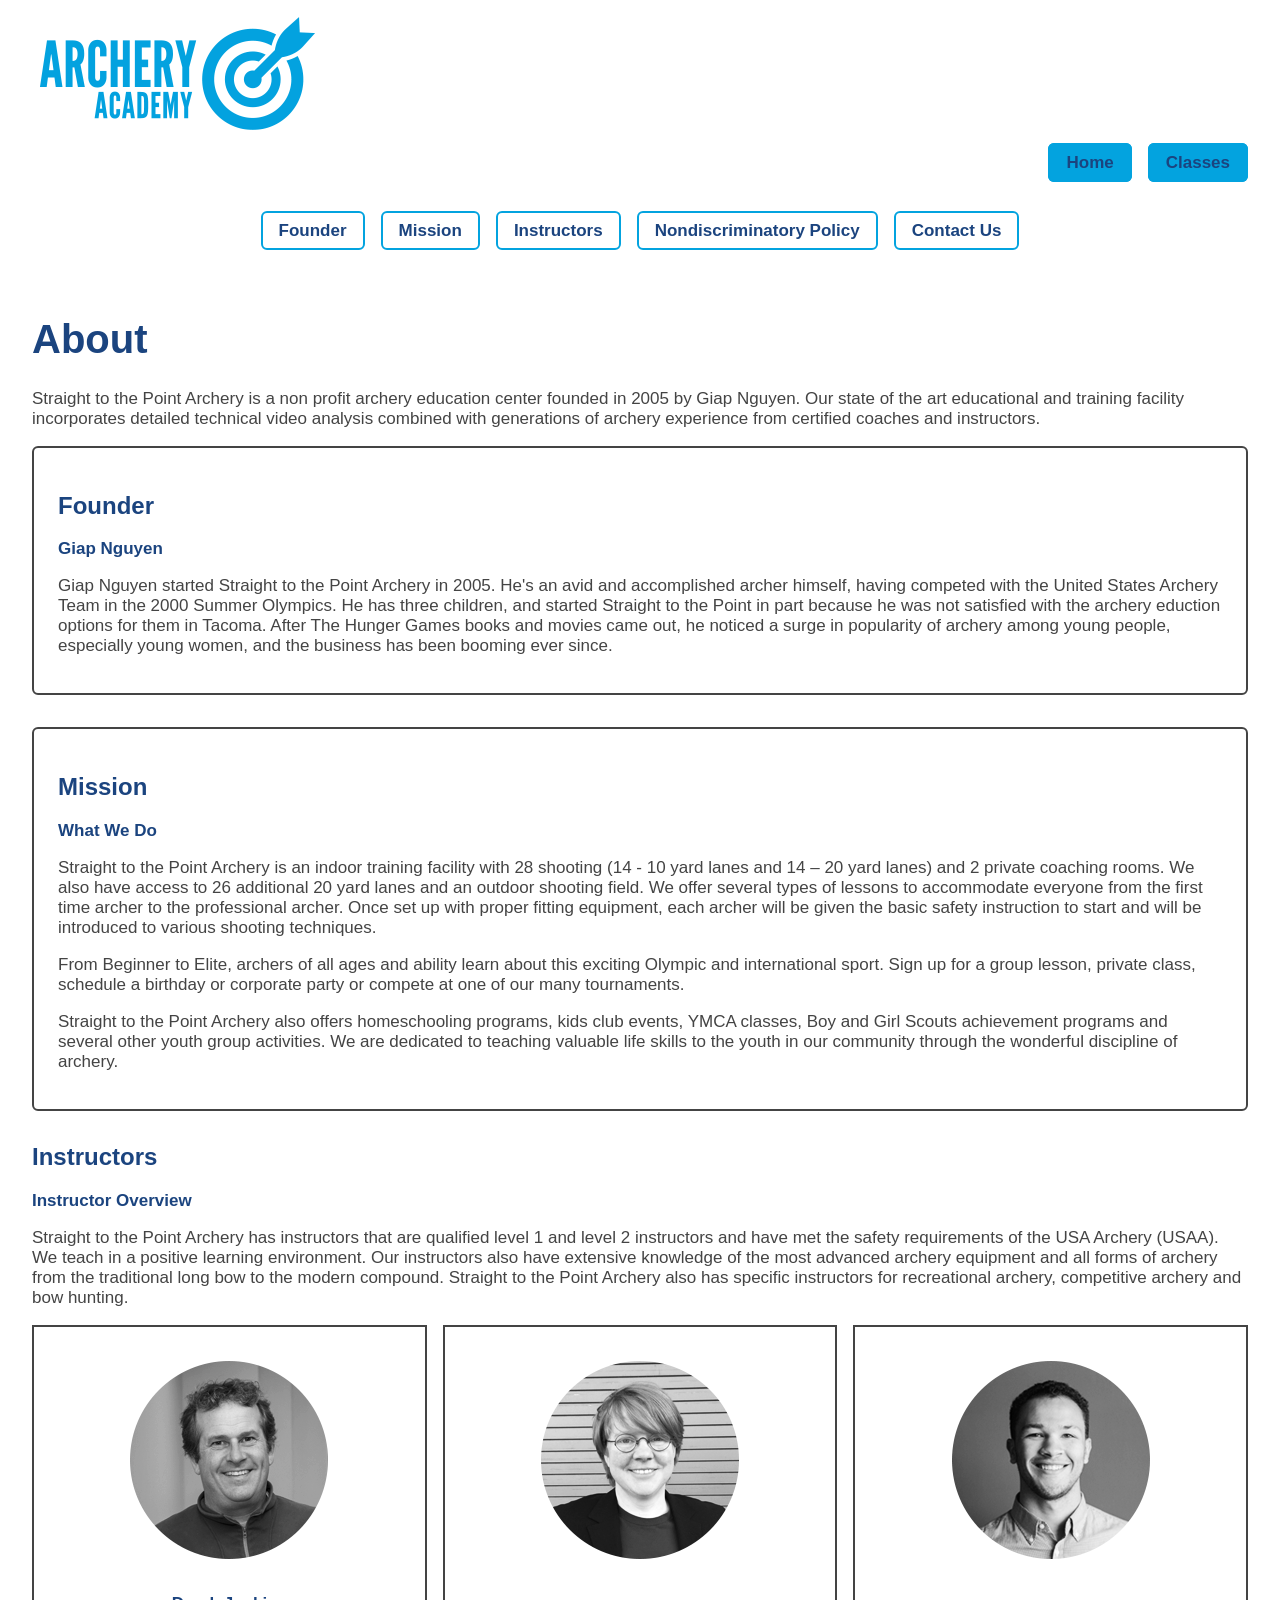
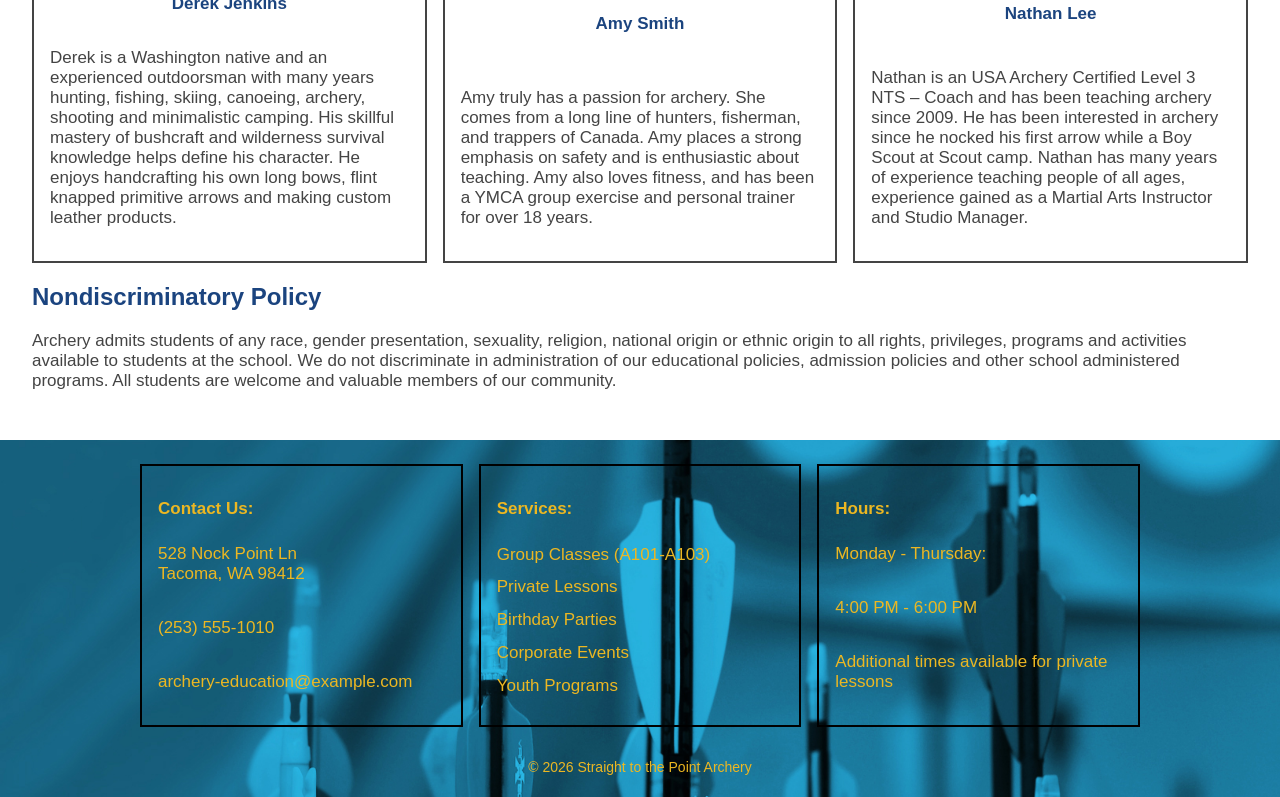
==== about.html @ d2a00cc7 "Initial commit for Assignment 7 update html and css to include grid layout and video" ====
<!DOCTYPE html>
<html lang="en">
  <head>
    <meta charset="UTF-8">
    <title>Straight to the Point Archery</title>
    <!--CSS stylesheet-->
    <link rel="stylesheet" type="text/css" href="styles/stylesheet.css">
  </head>

  <body class="page-grid">
    <header>
      <div>
      <figure>
      <img src="images/archeryAcademy-logo-color.png" alt="archeryAcademy logo image">
      </figure>
      </div>
      <nav>
        <ul>
          <li><a href="index.html">Home</a></li>
          <li><a href="classes.html">Classes</a></li>
        </ul>
      </nav>
      <nav class="sub-nav">
        <ul>
          <li><a href="#founder">Founder</a></li>
          <li><a href="#mission">Mission</a></li>
          <li><a href="#instructors">Instructors</a></li>
          <li><a href="#nondiscriminatory">Nondiscriminatory Policy</a></li>
          <li><a href="#contact">Contact Us</a></li>
        </ul>
      </nav>
    </header>

    <main>

      <h1>About</h1>

      <div id="about"> <!--About-->
        
        <p>Straight to the Point Archery is a non profit archery education center founded in 2005 by Giap Nguyen.  Our state of the art educational and training facility incorporates detailed technical video analysis combined with generations of archery experience from certified coaches and instructors.</p>
      </div>

      
      <section id="founder" class="class-card"> <!--Founder-->
        <h2>Founder</h2>
        <h3>Giap Nguyen</h3>
        <p>Giap Nguyen started Straight to the Point Archery in 2005. He's an avid and accomplished archer himself, having competed with the United States Archery Team in the 2000 Summer Olympics. He has three children, and  started Straight to the Point in part because he was not satisfied with the archery eduction options for them in Tacoma. After The Hunger Games books and movies came out, he noticed a surge in popularity of archery among young people, especially young women, and the business has been booming ever since.</p>
      </section>

      
      <section id="mission" class="class-card"> <!--Mission-->
        <h2>Mission</h2>
        <h3>What We Do</h3>
        <p>Straight to the Point Archery is an indoor training facility with  28 shooting (14 -  10 yard lanes and 14 – 20 yard lanes) and 2 private coaching rooms. We also have access to 26  additional  20 yard lanes  and an outdoor shooting field.  We offer several types of lessons to accommodate everyone from the first time archer to the professional archer. Once set up with proper fitting equipment, each archer will be given the basic safety instruction to start and will be introduced to various shooting techniques.</p>
      
        <p>From Beginner to Elite, archers of all ages and ability learn about this exciting Olympic and international sport. Sign up for a group lesson, private class, schedule a birthday or corporate party or compete at one of our many tournaments.</p>

        <p>Straight to the Point Archery also offers homeschooling programs, kids club events, YMCA classes, Boy and Girl Scouts achievement programs and several other youth group activities. We are dedicated to teaching valuable life skills to the youth in our community through the wonderful discipline of archery.</p>
      </section>

      
      <section id="instructors"> <!--Instructors-->
        <h2>Instructors</h2>
         <article>
          <h3>Instructor Overview</h3>
          <p>Straight to the Point Archery has instructors that are qualified level 1 and level 2 instructors and have met the safety requirements of the USA Archery (USAA). We teach in a positive learning environment.  Our instructors also have extensive knowledge of the most advanced archery equipment and all forms of archery from the traditional long bow to the modern compound.  Straight to the Point Archery also has specific instructors for recreational archery, competitive archery and bow hunting.</p>
          </article>
            <div class="main-grid">
              <article class="vertical-card">
                <figure>
                  <img src="images/instructor-bio-image1.png" alt="instructor-bio-image1">
                </figure>
              
                <h3>Derek Jenkins</h3>
                  <p>Derek is a Washington native and an experienced outdoorsman with many years hunting, fishing, skiing, canoeing, archery, shooting and minimalistic camping. His skillful mastery of bushcraft and wilderness survival knowledge helps define his character. He enjoys handcrafting his own long bows, flint knapped primitive arrows and making custom leather products.</p>
              </article>
    

              <article class="vertical-card">
                <figure>
                  <img src="images/instructor-bio-image2.png" alt="instructor-bio-image2">
                </figure>
                <h3>Amy Smith</h3>
                  <p>Amy truly has a passion for archery. She comes from a long line of hunters, fisherman, and trappers of Canada. Amy  places a strong emphasis on safety and is enthusiastic about teaching. Amy also loves fitness, and  has been a YMCA group exercise and personal trainer for over 18 years.</p>
              </article>

              <article class="vertical-card">
                <figure>
                  <img src="images/instructor-bio-image3.png" alt="instructor-bio-image3">
                </figure>
                <h3>Nathan Lee</h3>
                  <p>Nathan is an USA Archery Certified Level 3 NTS – Coach and has been teaching archery since 2009. He has been interested in archery since he nocked his first arrow while a Boy Scout at Scout camp. Nathan has many years of experience teaching people of all ages, experience gained as a Martial Arts Instructor and Studio Manager.</p>
              </article>
           </div>
      </section>
      

      
      <section id="nondiscriminatory"> <!--Nondiscriminatory Policy-->
        <h2>Nondiscriminatory Policy</h2>
          <p>Archery admits students of any race, gender presentation, sexuality, religion, national origin or ethnic origin to all rights, privileges, programs and activities available to students at the school. We do not discriminate in administration of our educational policies, admission policies and other school administered programs. All students are welcome and valuable members of our community.
          </p>
      </section>

    </main>

    <footer id="contact">
      <div class="footer-box">
        <div class="footer-grid">
         <section class="footer-card">
          <h3>Contact Us: </h3> 
          <p>528 Nock Point Ln <br> Tacoma, WA 98412 </p>
          <p>(253) 555-1010 </p> 
          <p>archery-education@example.com </p>
         </section>
      
         <section class="footer-card">
          <h3>Services: </h3>
          <ul>
           <li>Group Classes (A101-A103)</li>
           <li>Private Lessons</li>
           <li>Birthday Parties</li>
           <li>Corporate Events</li>
           <li>Youth Programs</li>
          </ul>
         </section>

         <section class="footer-card">
          <h3>Hours:</h3>
          <p>Monday - Thursday:</p>
          <p>4:00 PM - 6:00 PM</p>
          <p>Additional times available for private lessons</p>
         </section>
        </div>
      </div>
    <p class="footer-bottom">&copy; 2026 Straight to the Point Archery</p>
    </footer>
  </body>
</html>
---- styles/stylesheet.css ----
/*set body font and background color*/
body {
  font-family:Arial;
  font-size: 17px;
  color: #444444;
  background-color: #ffffff;
  margin: 0;
  padding: 0;
}
/*set h1 font styles*/
h1 {
  font-family:Arial;
  font-weight: bold;
  font-size: 40px;
  color: #1b447f;
}
/*set h2 font styles*/
h2 {
  font-family:Arial;
  font-weight: bold;
  font-size: 24px;
  color: #1b447f;
}
/*set h3 font styles*/
h3 {
  font-family:Arial;
  font-weight: bold;
  font-size: 17px;
  color: #1b447f;
}
/*quotes style*/
.quote {
  font-size: 30px;
  font-family: Arial;
  color: #03a3df;
}

.quote-speaker {
  font-size: 14px;
  font-weight: bold;
  text-transform: uppercase;
  color: #03a3df;
}

/*--------------------------
Navigation (boxed style)
----------------------------*/
nav a {
  border: 2px solid #03a3df;
  padding: 0.5rem 1rem;
  border-radius: 6px;
  margin-right: 1rem;
  text-decoration: none;
  color: #1b447f;
  font-weight: bold;
  background: #03a3df;
}

nav a:hover {
  background: #ecb722;
  color: white;
}

nav ul {
  list-style: none; /* removes bullets */
  padding: 0;
  margin-right: 1rem;
  display: flex; /* puts links next to each other */
  justify-content: flex-end; /* aligns them to the right */
}
nav li {
  margin: 0;
}

.sub-nav {
  margin-top: 3rem;
  margin-left: 2rem;
}

.sub-nav ul {
  justify-content: center; /* moves links to the center */
}

.sub-nav a {
  background: white; 
  color: #1b447f;
}

/*footer image behaves like a background - do not put in html*/
footer {
  background-image: url("../images/footerImage.jpg");
  background-size: cover;
  background-repeat: no-repeat;
  background-position: center;
}
/*Base grid layout to use for every page*/
.page-grid {
  display: grid;
  grid-template-columns: 1fr; /* create one column that stretches across the full width (1 fraction of available space)*/
  grid-template-rows: auto 1fr auto;/* Header Main Footer--create 3 rows, height adjusts to fit the header, 1fr = Main content expands to fill leftover space, Footer fits its content*/
  min-height: 100vh;/*this ensures grid is at least the full height of the browser winder.*/
}
header {
  grid-row: 1;
}
main {
  grid-row: 2;
  padding: 2rem;
}
footer {
  grid-row: 3;
  padding: 0.5rem 1rem;
}
/* Home page grid*/
.home-grid {
  display: grid;
  grid-template-columns: repeat(3, 1fr);
  gap: 2rem;
  padding: 2rem;
}

/* Make Intro section full width */
.intro {
  grid-column: 1 / span 3;
}

/* box styling */
.box {
  border: 2px solid #444444;
  padding: 1.5rem;
  background: #ffffff;
}

/* View All Classes button */
.view-all {
  grid-column: block;
  text-align: center;
  background: #03a3df;
  color: white;
  padding: 1rem;
  display: block;
  text-decoration: none;
  font-weight: bold;
}
.view-all:hover {
  background: #1b447f;
}
/*------------------------
Footer style
--------------------------*/
.footer-box {
  padding: 1rem;
  border-radius: 6px;
  max-width: 1000px;
  margin: 0 auto; /* centers the box */
}
.footer-grid {
  display: grid;
  grid-template-columns: repeat(3, 1fr); /*3 equal columns*/
  gap: 1rem;
}
/* Each section becomes its own box */
.footer-card {
  border: 2px solid black;
  padding: 1rem;
  display: flex;
  flex-direction: column;
  justify-content: space-between; 
  height: 100%; /* equal height inside grid */
  box-sizing: border-box;
  color: #ecb722; 
}

.footer-card h3 {
  font-size: 17px;
  font-weight: bold;
  color: #ecb722; 
  margin-bottom: 0.5rem;
}

.footer-card ul {
  list-style: none;
  padding: 0;
  margin: 0;
}

.footer-card ul li {
  margin-bottom: 0.8rem;
}

.footer-bottom {
  text-align: center;
  margin-top: 1rem;
  font-size: 14px;
  color: #ecb722;
}

/*------------------------------
Group Class and About box style
-------------------------------*/
.class-card {
  border: 2px solid #444444;
  padding: 1.5rem;
  border-radius: 6px;
  background: #ffffff;
  margin-bottom: 2rem;
}

.class-card h3 {
  font-size: 17px;
  font-weight: bold;
  color: #1b447f;
  margin-top: 0;
}

.class-card p {
  margin-bottom: 0.8rem;
}
/*------------------------------
Private Class and Instructor box style
-------------------------------*/
.main-grid {
  display: grid;
  grid-template-columns: repeat(3, 1fr); /*3 equal columns*/
  gap: 1rem;
}
/* Each section becomes its own box */
.vertical-card {
  border: 2px solid #444444;
  padding: 1rem;
  display: flex;
  flex-direction: column;
  justify-content: space-between; 
  height: 100%;
  box-sizing: border-box;
}
.vertical-card h3 {
  text-align: center;
}
.vertical-card img {
  display: block;
  margin: 0 auto;
}
/*-----------------------------
video style
------------------------------*/
.video {
  display: flex;
  flex-direction: column;   
  align-items: center;      
  text-align: center;      
  margin: 2rem 0;        
}
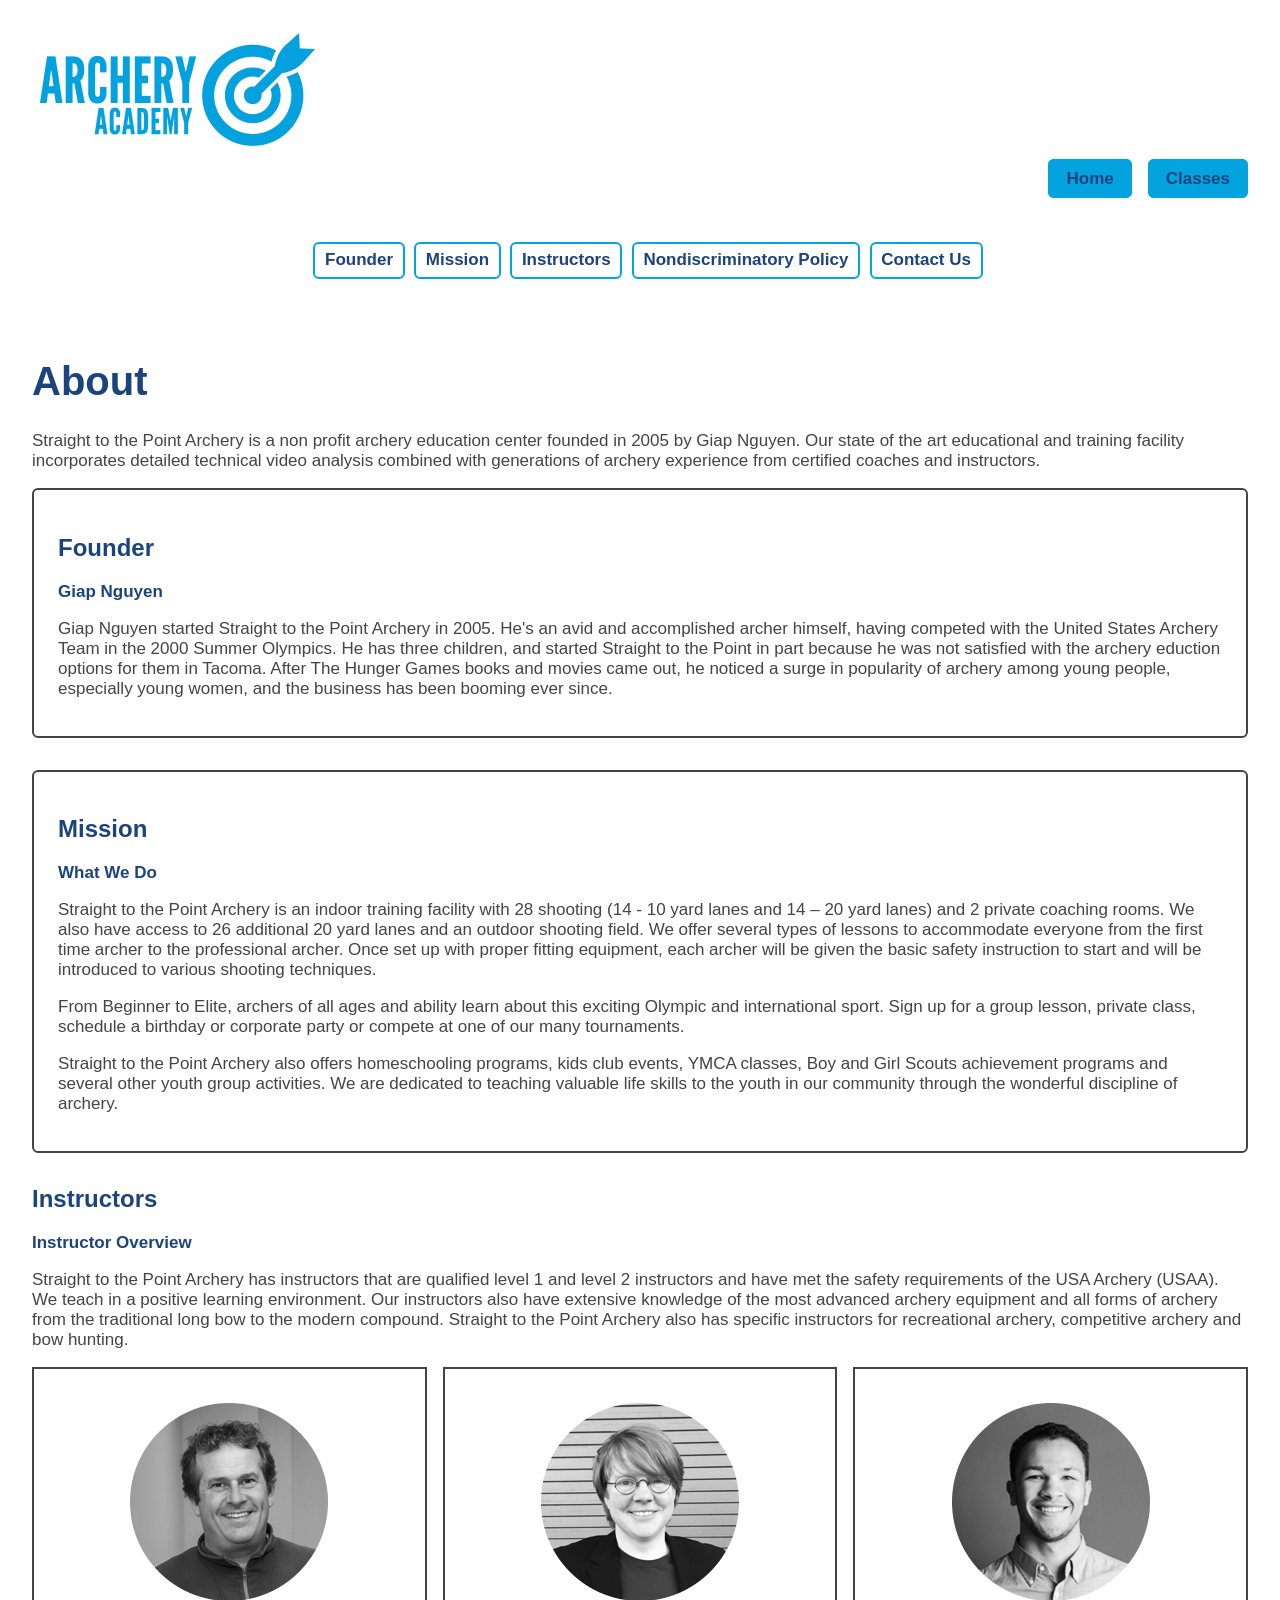
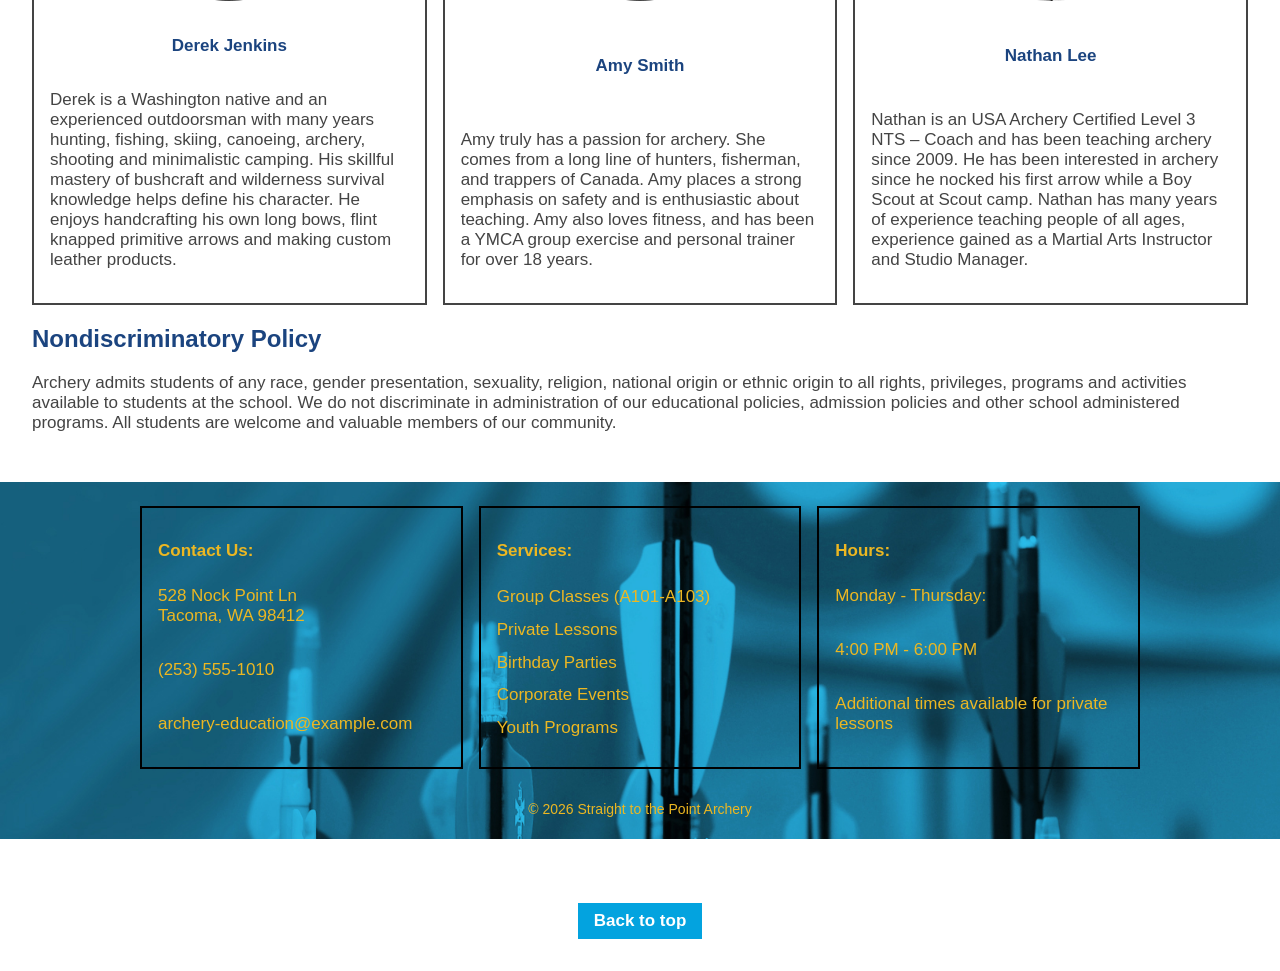
==== commit fedabf38: "Add accessibility feature: skip link, back-to-top, focus fixes, and 200% zoom support" ====
--- a/about.html
+++ b/about.html
@@ -1,18 +1,21 @@
 <!DOCTYPE html>
 <html lang="en">
-  <head>
-    <meta charset="UTF-8">
-    <title>Straight to the Point Archery</title>
-    <!--CSS stylesheet-->
-    <link rel="stylesheet" type="text/css" href="styles/stylesheet.css">
-  </head>
 
-  <body class="page-grid">
+<head>
+  <meta charset="UTF-8">
+  <title>Straight to the Point Archery</title>
+  <!--CSS stylesheet-->
+  <link rel="stylesheet" type="text/css" href="styles/stylesheet.css">
+</head>
+
+<body tabindex="-1">
+  <a href="#main-content" class="skip-link">Skip to main content</a>
+  <div id="top" class="page-grid">
     <header>
       <div>
-      <figure>
-      <img src="images/archeryAcademy-logo-color.png" alt="archeryAcademy logo image">
-      </figure>
+        <figure tabindex="-1">
+          <img src="images/archeryAcademy-logo-color.png" alt="Archery Academy logo">
+        </figure>
       </div>
       <nav>
         <ul>
@@ -31,109 +34,142 @@
       </nav>
     </header>
 
-    <main>
+    <main id="main-content">
 
       <h1>About</h1>
 
       <div id="about"> <!--About-->
-        
-        <p>Straight to the Point Archery is a non profit archery education center founded in 2005 by Giap Nguyen.  Our state of the art educational and training facility incorporates detailed technical video analysis combined with generations of archery experience from certified coaches and instructors.</p>
+
+        <p>Straight to the Point Archery is a non profit archery education center founded in 2005 by Giap Nguyen. Our
+          state of the art educational and training facility incorporates detailed technical video analysis combined
+          with generations of archery experience from certified coaches and instructors.</p>
       </div>
 
-      
+
       <section id="founder" class="class-card"> <!--Founder-->
         <h2>Founder</h2>
         <h3>Giap Nguyen</h3>
-        <p>Giap Nguyen started Straight to the Point Archery in 2005. He's an avid and accomplished archer himself, having competed with the United States Archery Team in the 2000 Summer Olympics. He has three children, and  started Straight to the Point in part because he was not satisfied with the archery eduction options for them in Tacoma. After The Hunger Games books and movies came out, he noticed a surge in popularity of archery among young people, especially young women, and the business has been booming ever since.</p>
+        <p>Giap Nguyen started Straight to the Point Archery in 2005. He's an avid and accomplished archer himself,
+          having competed with the United States Archery Team in the 2000 Summer Olympics. He has three children, and
+          started Straight to the Point in part because he was not satisfied with the archery eduction options for them
+          in Tacoma. After The Hunger Games books and movies came out, he noticed a surge in popularity of archery among
+          young people, especially young women, and the business has been booming ever since.</p>
       </section>
 
-      
+
       <section id="mission" class="class-card"> <!--Mission-->
         <h2>Mission</h2>
         <h3>What We Do</h3>
-        <p>Straight to the Point Archery is an indoor training facility with  28 shooting (14 -  10 yard lanes and 14 – 20 yard lanes) and 2 private coaching rooms. We also have access to 26  additional  20 yard lanes  and an outdoor shooting field.  We offer several types of lessons to accommodate everyone from the first time archer to the professional archer. Once set up with proper fitting equipment, each archer will be given the basic safety instruction to start and will be introduced to various shooting techniques.</p>
-      
-        <p>From Beginner to Elite, archers of all ages and ability learn about this exciting Olympic and international sport. Sign up for a group lesson, private class, schedule a birthday or corporate party or compete at one of our many tournaments.</p>
+        <p>Straight to the Point Archery is an indoor training facility with 28 shooting (14 - 10 yard lanes and 14 – 20
+          yard lanes) and 2 private coaching rooms. We also have access to 26 additional 20 yard lanes and an outdoor
+          shooting field. We offer several types of lessons to accommodate everyone from the first time archer to the
+          professional archer. Once set up with proper fitting equipment, each archer will be given the basic safety
+          instruction to start and will be introduced to various shooting techniques.</p>
 
-        <p>Straight to the Point Archery also offers homeschooling programs, kids club events, YMCA classes, Boy and Girl Scouts achievement programs and several other youth group activities. We are dedicated to teaching valuable life skills to the youth in our community through the wonderful discipline of archery.</p>
+        <p>From Beginner to Elite, archers of all ages and ability learn about this exciting Olympic and international
+          sport. Sign up for a group lesson, private class, schedule a birthday or corporate party or compete at one of
+          our many tournaments.</p>
+
+        <p>Straight to the Point Archery also offers homeschooling programs, kids club events, YMCA classes, Boy and
+          Girl Scouts achievement programs and several other youth group activities. We are dedicated to teaching
+          valuable life skills to the youth in our community through the wonderful discipline of archery.</p>
       </section>
 
-      
+
       <section id="instructors"> <!--Instructors-->
         <h2>Instructors</h2>
-         <article>
+        <article>
           <h3>Instructor Overview</h3>
-          <p>Straight to the Point Archery has instructors that are qualified level 1 and level 2 instructors and have met the safety requirements of the USA Archery (USAA). We teach in a positive learning environment.  Our instructors also have extensive knowledge of the most advanced archery equipment and all forms of archery from the traditional long bow to the modern compound.  Straight to the Point Archery also has specific instructors for recreational archery, competitive archery and bow hunting.</p>
+          <p>Straight to the Point Archery has instructors that are qualified level 1 and level 2 instructors and have
+            met the safety requirements of the USA Archery (USAA). We teach in a positive learning environment. Our
+            instructors also have extensive knowledge of the most advanced archery equipment and all forms of archery
+            from the traditional long bow to the modern compound. Straight to the Point Archery also has specific
+            instructors for recreational archery, competitive archery and bow hunting.</p>
+        </article>
+        <div class="main-grid">
+          <article class="vertical-card">
+            <figure>
+              <img src="images/instructor-bio-image1.png" alt="instructor-bio-image1">
+            </figure>
+
+            <h3>Derek Jenkins</h3>
+            <p>Derek is a Washington native and an experienced outdoorsman with many years hunting, fishing, skiing,
+              canoeing, archery, shooting and minimalistic camping. His skillful mastery of bushcraft and wilderness
+              survival knowledge helps define his character. He enjoys handcrafting his own long bows, flint knapped
+              primitive arrows and making custom leather products.</p>
           </article>
-            <div class="main-grid">
-              <article class="vertical-card">
-                <figure>
-                  <img src="images/instructor-bio-image1.png" alt="instructor-bio-image1">
-                </figure>
-              
-                <h3>Derek Jenkins</h3>
-                  <p>Derek is a Washington native and an experienced outdoorsman with many years hunting, fishing, skiing, canoeing, archery, shooting and minimalistic camping. His skillful mastery of bushcraft and wilderness survival knowledge helps define his character. He enjoys handcrafting his own long bows, flint knapped primitive arrows and making custom leather products.</p>
-              </article>
-    
 
-              <article class="vertical-card">
-                <figure>
-                  <img src="images/instructor-bio-image2.png" alt="instructor-bio-image2">
-                </figure>
-                <h3>Amy Smith</h3>
-                  <p>Amy truly has a passion for archery. She comes from a long line of hunters, fisherman, and trappers of Canada. Amy  places a strong emphasis on safety and is enthusiastic about teaching. Amy also loves fitness, and  has been a YMCA group exercise and personal trainer for over 18 years.</p>
-              </article>
 
-              <article class="vertical-card">
-                <figure>
-                  <img src="images/instructor-bio-image3.png" alt="instructor-bio-image3">
-                </figure>
-                <h3>Nathan Lee</h3>
-                  <p>Nathan is an USA Archery Certified Level 3 NTS – Coach and has been teaching archery since 2009. He has been interested in archery since he nocked his first arrow while a Boy Scout at Scout camp. Nathan has many years of experience teaching people of all ages, experience gained as a Martial Arts Instructor and Studio Manager.</p>
-              </article>
-           </div>
+          <article class="vertical-card">
+            <figure>
+              <img src="images/instructor-bio-image2.png" alt="instructor-bio-image2">
+            </figure>
+            <h3>Amy Smith</h3>
+            <p>Amy truly has a passion for archery. She comes from a long line of hunters, fisherman, and trappers of
+              Canada. Amy places a strong emphasis on safety and is enthusiastic about teaching. Amy also loves fitness,
+              and has been a YMCA group exercise and personal trainer for over 18 years.</p>
+          </article>
+
+          <article class="vertical-card">
+            <figure>
+              <img src="images/instructor-bio-image3.png" alt="instructor-bio-image3">
+            </figure>
+            <h3>Nathan Lee</h3>
+            <p>Nathan is an USA Archery Certified Level 3 NTS – Coach and has been teaching archery since 2009. He has
+              been interested in archery since he nocked his first arrow while a Boy Scout at Scout camp. Nathan has
+              many years of experience teaching people of all ages, experience gained as a Martial Arts Instructor and
+              Studio Manager.</p>
+          </article>
+        </div>
       </section>
-      
 
-      
+
+
       <section id="nondiscriminatory"> <!--Nondiscriminatory Policy-->
         <h2>Nondiscriminatory Policy</h2>
-          <p>Archery admits students of any race, gender presentation, sexuality, religion, national origin or ethnic origin to all rights, privileges, programs and activities available to students at the school. We do not discriminate in administration of our educational policies, admission policies and other school administered programs. All students are welcome and valuable members of our community.
-          </p>
+        <p>Archery admits students of any race, gender presentation, sexuality, religion, national origin or ethnic
+          origin to all rights, privileges, programs and activities available to students at the school. We do not
+          discriminate in administration of our educational policies, admission policies and other school administered
+          programs. All students are welcome and valuable members of our community.
+        </p>
       </section>
 
     </main>
-
+    <div class="back-to-top-container">
+      <a href="#top" class="back-to-top">Back to top</a>
+    </div>
     <footer id="contact">
       <div class="footer-box">
         <div class="footer-grid">
-         <section class="footer-card">
-          <h3>Contact Us: </h3> 
-          <p>528 Nock Point Ln <br> Tacoma, WA 98412 </p>
-          <p>(253) 555-1010 </p> 
-          <p>archery-education@example.com </p>
-         </section>
-      
-         <section class="footer-card">
-          <h3>Services: </h3>
-          <ul>
-           <li>Group Classes (A101-A103)</li>
-           <li>Private Lessons</li>
-           <li>Birthday Parties</li>
-           <li>Corporate Events</li>
-           <li>Youth Programs</li>
-          </ul>
-         </section>
+          <section class="footer-card">
+            <h3>Contact Us: </h3>
+            <p>528 Nock Point Ln <br> Tacoma, WA 98412 </p>
+            <p>(253) 555-1010 </p>
+            <p>archery-education@example.com </p>
+          </section>
 
-         <section class="footer-card">
-          <h3>Hours:</h3>
-          <p>Monday - Thursday:</p>
-          <p>4:00 PM - 6:00 PM</p>
-          <p>Additional times available for private lessons</p>
-         </section>
+          <section class="footer-card">
+            <h3>Services: </h3>
+            <ul>
+              <li>Group Classes (A101-A103)</li>
+              <li>Private Lessons</li>
+              <li>Birthday Parties</li>
+              <li>Corporate Events</li>
+              <li>Youth Programs</li>
+            </ul>
+          </section>
+
+          <section class="footer-card">
+            <h3>Hours:</h3>
+            <p>Monday - Thursday:</p>
+            <p>4:00 PM - 6:00 PM</p>
+            <p>Additional times available for private lessons</p>
+          </section>
         </div>
       </div>
-    <p class="footer-bottom">&copy; 2026 Straight to the Point Archery</p>
+      <p class="footer-bottom">&copy; 2026 Straight to the Point Archery</p>
     </footer>
-  </body>
+  </div>
+</body>
+
 </html>
--- a/styles/stylesheet.css
+++ b/styles/stylesheet.css
@@ -77,14 +77,22 @@
   margin-top: 3rem;
   margin-left: 2rem;
 }
-
+/* make sub-nav ul becomes a felx container and all the li items become flex items*/
 .sub-nav ul {
+  display: flex;
   justify-content: center; /* moves links to the center */
+  flex-wrap: wrap; /*move the button to the next line when it get too big*/
 }
 
 .sub-nav a {
+  padding: 0.4rem 0.6rem;
+  margin: 0.3rem;
   background: white; 
   color: #1b447f;
+  white-space: normal; /* prevent buttons from smashing into the others*/
+  max-width: 100%; /*ensure the button never grow wider than the screen*/
+  display: inline-block;
+
 }
 
 /*footer image behaves like a background - do not put in html*/
@@ -100,9 +108,14 @@
   grid-template-columns: 1fr; /* create one column that stretches across the full width (1 fraction of available space)*/
   grid-template-rows: auto 1fr auto;/* Header Main Footer--create 3 rows, height adjusts to fit the header, 1fr = Main content expands to fill leftover space, Footer fits its content*/
   min-height: 100vh;/*this ensures grid is at least the full height of the browser winder.*/
+  outline: none;
+}
+.page-grid:focus {
+  outline: none;
 }
 header {
   grid-row: 1;
+  padding-top: 1rem;
 }
 main {
   grid-row: 2;
@@ -199,6 +212,7 @@
 /*------------------------------
 Group Class and About box style
 -------------------------------*/
+
 .class-card {
   border: 2px solid #444444;
   padding: 1.5rem;
@@ -242,6 +256,7 @@
   display: block;
   margin: 0 auto;
 }
+
 /*-----------------------------
 video style
 ------------------------------*/
@@ -251,4 +266,80 @@
   align-items: center;      
   text-align: center;      
   margin: 2rem 0;        
+}
+/*--------------------------------------------------------
+Using Flexbox for mobile but still Keep the same structure for desktop
+---------------------------------------------------------*/
+@media (max-width: 980px) {
+  #group-classes {
+    display: flex;
+    flex-direction: column;
+    align-items: center;
+    text-align: center;
+    gap: 1rem;
+  }
+
+  /* Adjust Each class card */
+  .class-card {
+    width: 85%;
+  }
+  /*Adjust private lessons & instructor section */
+  #private-lesson {
+    text-align: center;
+  }
+  .main-grid {
+    display: flex;
+    flex-direction: column;
+    align-items: center;
+    gap: 1rem;
+  }
+  /* Adjust Each vertical class card */
+  .vertical-card {
+    width: 85%;
+  }
+}
+/*-----------------------------------------------
+Accessibility features
+-----------------------------------------------*/
+/* skip to main content*/
+.skip-link {
+  position: absolute;
+  top:-40px;
+  left: 0;
+  background: #ecb722;
+  color: #1b447f;
+  padding: 0.5rem 1rem;
+  text-decoration: none;
+  z-index: 9999; /*ensure it appears on top of everything when focused */
+}
+.skip-link:focus {/* force to appear above the header */
+  position: absolute;
+  top: 0; 
+}
+/*back to top*/
+.back-to-top-container {
+  text-align: center;
+  margin: 2rem 0; 
+}
+.back-to-top {
+  display: inline-block;
+  margin-top: 2rem;
+  background: #03a3df;
+  color: white;
+  padding: 0.5rem 1rem;
+  text-decoration: none;
+  font-weight: bold;
+}
+.back-to-top:hover,
+.back-to-top:focus {
+  background: #1b447f;
+  outline: 3px solid #ecb722;
+  outline-offset: 3px;
+}
+
+figure {
+  outline: none;
+}
+figure:focus {
+  outline: none;
 }
